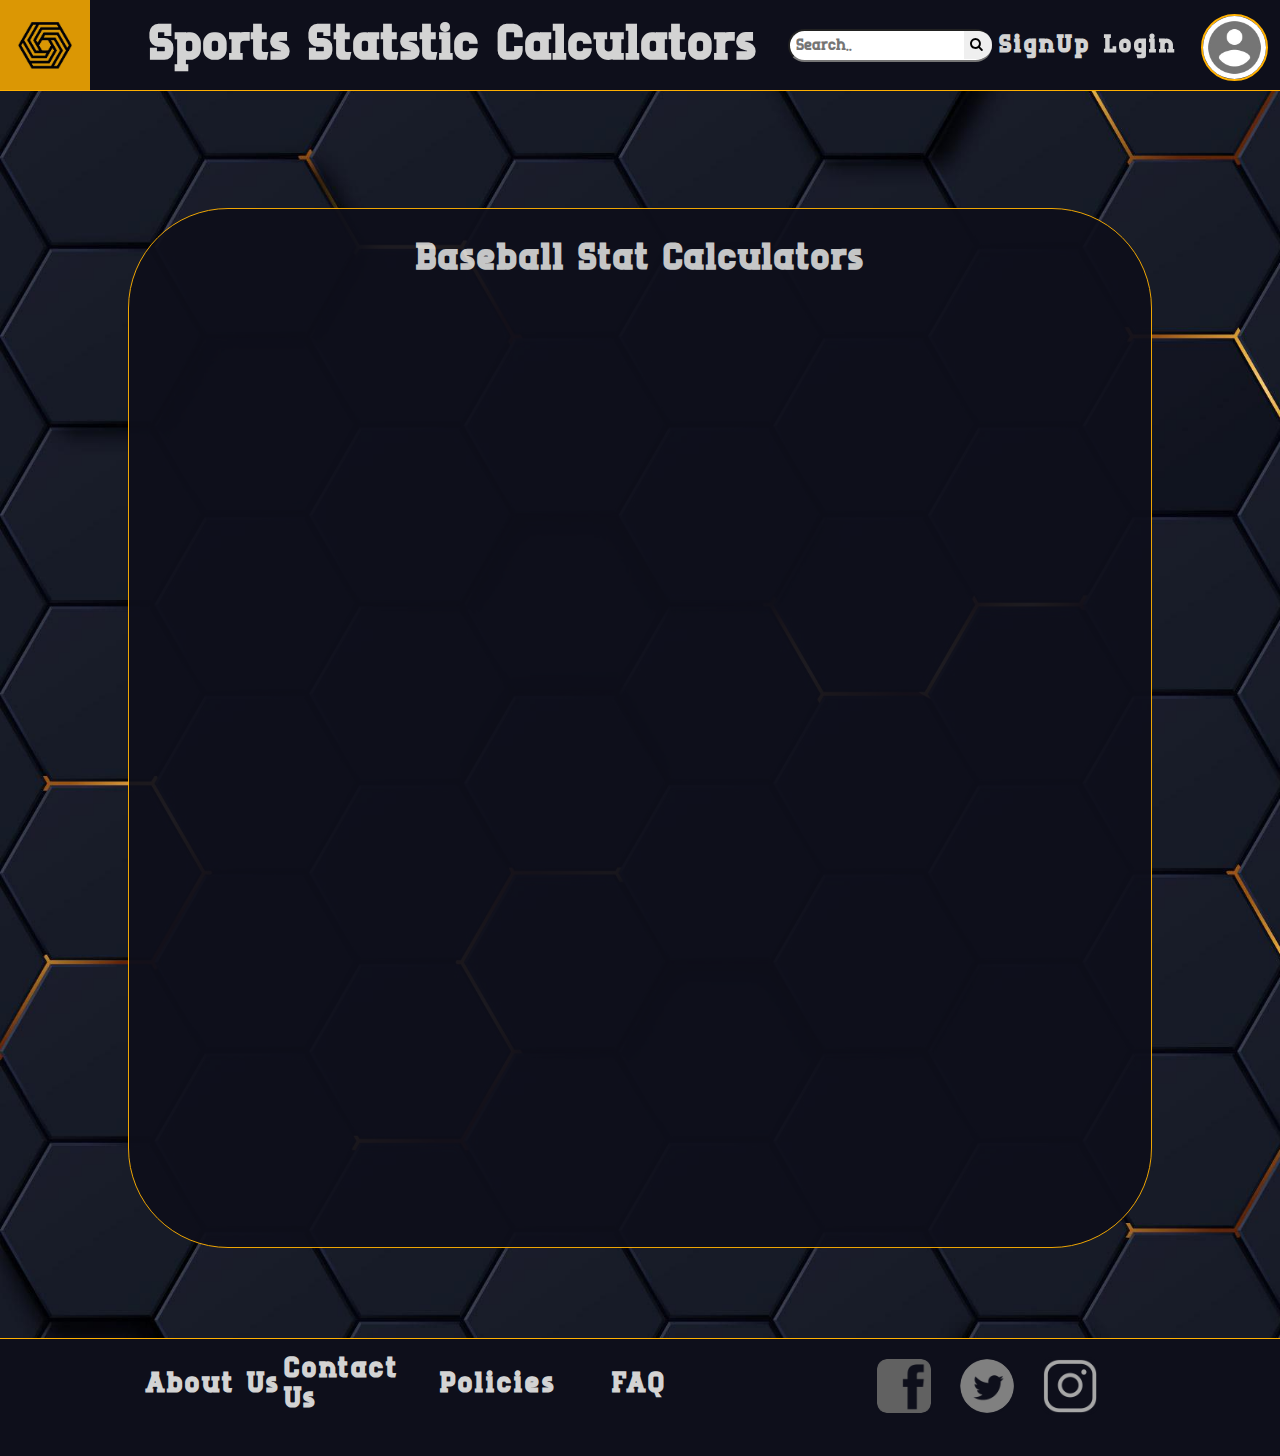
==== baseball_calc.html @ fd375e11 "Added javascript and calulator page" ====
<!DOCTYPE html>
<html lang="en">
	<head>
		<!--Andrew Egle - 5/21/2021-->
		<title>Sport Stats Claculators | Calculate your stats here</title>
		<link rel="shortcut icon" href="images/logo.jpg">
		<meta charset="UTF-8">
        <meta name="description" content="Sports calculators to help you get all the stats you need">
        <meta name="keywords" content="Sports, Claculators, Stats, Hockey, Baseball, Football, Basketball, Soccer, Golf">
        <meta name="author" content="Andrew Egle">
        <meta name="viewport" content="width=device-width, initial-scale=1.0">
		<!-- External CSS link can go here-->
		<link href="css/style.css" rel="stylesheet" type="text/css">
		
		<!--Resourcing Google Font-->
		<link href="https://fonts.googleapis.com/css?family=Montserrat&display=swap" rel="stylesheet">
        <link rel="stylesheet" href="https://cdnjs.cloudflare.com/ajax/libs/font-awesome/4.7.0/css/font-awesome.min.css">
        <!--Internal CSS Styling below-->
		<style>

        </style>
		
	</head>
    <body>
        <!-- Container for the whole web page -->
        <div id="grid_container">
            <!-- Header begins here -->
            <header id="grid_header">
                <div id="logo_container">
                    <a href="./index.html">
                        <img id="logo_home" src="images/logo.jpg" alt="main logo">
                    </a>
                </div>
                <a id="title" class="header_link" href="./index.html">
                    <h1>Sports Statstic Calculators</h1>
                </a>
                <a id="sign_up" class="header_link" href="">
                    <h4>SignUp</h4>
                </a>
                <form class="search_form">
                    <input id="search_bar" type="text" placeholder="Search..">
                    <button id="submit_bttn" type="submit"><i class="fa fa-search"></i></button>
                </form>
                <a id="login" class="header_link" href="">
                    <h4>Login</h4>
                </a>
                <a id="account" href="">
                    <img id="account_img" src="images/user_account.jpg" alt="account image main">
                </a>
                <div id="hamburger_container">
                    <a id="hamburger_icon" href="javascript:void(0);" onclick="myFunction()">
                        <i class="fa fa-bars"></i>
                    </a>
                </div>  
            </header>
            <!-- Main body begins here -->
            <main id='main_container_calc'>
                <div id="calc_container">
                    <div id="inside_calc_top">
                        <h2 id="main_con_title">Baseball Stat Calculators</h2>
                    </div>
                    <div id="inside_calc_left">
                    </div>
                    <div id="inside_calc_right">
                    </div>
                </div>
            </main>
            <!-- Footer begins here -->
            <footer id="footer_container">
                <a id="about_us" class="header_link" href="">
                    <h3>About Us</h3>
                </a>
                <a id="contact_us" class="header_link" href="">
                    <h3>Contact Us</h3>
                </a>
                <a id="policies" class="header_link" href="">
                    <h3>Policies</h3>
                </a>
                <a id="faq" class="header_link" href="">
                    <h3>FAQ</h3>
                </a>
                <div id="icon_container">
                    <a class="icon_logos" href="">
                        <img id="facebook_img" class="logos" src="images/facebook_icon.png" alt="facebook icon">
                    </a>
                    <a class="icon_logos" href="">
                        <img id="twitter_img" class="logos" src="images/twitter_icon.png" alt="twitter icon">
                    </a>
                    <a class="icon_logos" href="">
                        <img id="insta_img" class="logos" src="images/instagram_icon.png" alt="instagram icon">
                    </a>
                </div>
                <div id="mobile_login_signup">
                    <h3>SignUp or Login</h3>
                </div>
                <div id="mobile_account">
                    <img id="account_img2" src="images/user_account.jpg" alt="account image mobile">
                </div>

            </footer>
        </div>
        <script src="js/calculator.js"></script>
    </body>
</html>
---- css/style.css ----
@font-face {
    font-family: 'runboy';
    src:  url('../fonts/Runboy.woff2') format('woff2'),
    url('../fonts/Runboy.woff') format('woff');
}

*{
    font-family: "runboy";
    text-decoration: none;
   
}

body{
    margin: auto;
    background-image: url("../images/Hex_background.jpg");
    background-size: cover;
}

/* Web page grid container*/
#grid_container{
    display: grid;
    grid-template: 1fr 5fr 1fr / 1fr 8fr 1fr;
    grid-template-areas: 
        'header header header '
        '... main ...'
        'footer footer footer';
}

header{
    grid-area: header;
    position: fixed; 
    border-bottom: 1px solid #FFB001;
    height: 10vh;
    background-color: #0E0F1B;
    z-index: 1;
}


footer{
    grid-area: footer;
    border-top: 1px solid #FFB001;
    height: 13vh;
    background-color: #0E0F1B;
    margin-top: 10vh;
}

/* main body grid container */
#main_container{
    grid-area: main;
    border: 1px solid #FFB001;
    display: grid;
    grid-template: auto auto auto / auto auto auto;
    border-radius: 100px;
    background-color: #0E0F1B;
    opacity: 93%;
    justify-content: space-evenly;
    align-content: space-evenly;
}

h2, h3{
    color: lightgray;
}

h2:hover{
    color: #FFB001;
}

.tags{
    text-align: center;
    letter-spacing: 0.4rem;
}

.sports_container{
    height: 60%;
    width: 55%;
    justify-self: center;
    align-self: auto;
}
.sports_icons{
    border: 1px solid #FFB001;
    border-radius: 60px;
    height: 100%;
    width: 100%;
}

.sports_icons:hover{
    border-width: 2px;
    opacity: 35%;
}

#baseball{
    grid-area: baseball;
    
}

#basketball{
    grid-area: basketball;
}

#football{
    grid-area: football;
}

#golf{
    grid-area: golf;
}

#gymnastics{
    grid-area: gym;
}

#hockey{
    grid-area: hockey;
}

#lacrosse{
    grid-area: lacrosse;
}

#soccer{
    grid-area: soccer;
}

#volleyball{
    grid-area: volleyball;
}

/* Grid inside header*/
#grid_header{
    display: grid;
    align-content: center;
    justify-content: center;
    grid-template: 10vh / 1fr 7fr 1fr 1fr 1fr 10vh;
    grid-template-areas: 
        'logo title search signup login account';
}

/* Items within the header */
#logo_container{
    grid-area: logo;
    width: 10vh;
}

#logo_home{
    height: 100%;
    align-self: center;
    justify-self: center;
}
#logo_home:hover{ opacity: 85%;}

#title{
    grid-area: title;
    color: lightgray;
    font-size: 3vh;
    letter-spacing: 2px;
    text-decoration: none;
    padding-left: 2%;
    align-self: center;
    justify-self: center;
}
#title:hover{ color: #FFB001;}

.search_form{
    grid-area: search;
    align-self: center;
    display: grid;
    justify-items: start;
    align-items:initial;
}

.search_form > * {
    grid-column-start: 1;
    grid-row-start: 1;
    justify-self: center;
}

#search_bar{
    align-self: center;
    justify-self: right;
    border-radius: 2vh;
    font-size: 2vh;
    padding-left: 3%;
    height: 3vh;
    width: 15vw;
}

#submit_bttn{
    cursor: pointer;
    justify-self: right;
    align-self: center;
    border-top-right-radius: 20px;
    border-bottom-right-radius: 20px;
    height: 3.2vh;
    padding-left: 3%;
    padding-right: 5%;
    border-width: 0;
}

#sign_up{
    grid-area: signup;
    /*border: 2px solid #FFB001;*/
    color: lightgray;
    text-decoration: none;
    font-size: 3vh;
    letter-spacing: 3px;
    align-self: center;
    justify-self: right;
}
#sign_up:hover{ color: #FFB001;}

#login{
    grid-area: login;
    /*border: 2px solid #FFB001;*/
    color: lightgray;
    text-decoration: none;
    font-size: 3vh;
    letter-spacing: 3px;
    align-self: center;
    justify-self: center;
}
#login:hover{ color: #FFB001;}

#account{
    grid-area: account;
    height: 7vh;
    border-radius: 100%;
    align-self: center;
    justify-self: center;
}
#account:hover{ opacity: 85%;}

#account_img{
    height: 100%;
    border-radius: 100%;
    border: 2px solid #FFB001;
}

#account_img2{
    height: 100%;
    border-radius: 100%;
    border: 2px solid #FFB001;
}

#hamburger_container{
    display: none;
}

/* footer containter starts here */
#footer_container{
    display: grid;
    grid-template: 10vh / 1fr 1fr 1fr 1fr 1fr 1fr 3fr;
    grid-template-areas: 
        '. about contact policies faq . icons';
    justify-content: center;
}

/* Items wthin footer container */
#about_us{
    grid-area: about;
    color: lightgray;
    text-decoration: none;
    font-size: 3vh;
    letter-spacing: 3px;
    align-self: center;
    justify-self: center;
}
#about_us:hover{ color: #FFB001;}

#contact_us{
    grid-area: contact;
    color: lightgray;
    text-decoration: none;
    font-size: 3vh;
    letter-spacing: 3px;
    align-self: center;
    justify-self: center;
}
#contact_us:hover{ color: #FFB001;}

#policies{
    grid-area: policies;
    color: lightgray;
    text-decoration: none;
    font-size: 3vh;
    letter-spacing: 3px;
    align-self: center;
    justify-self: center;
}
#policies:hover{ color: #FFB001;}

#faq{
    grid-area: faq;
    color: lightgray;
    text-decoration: none;
    font-size: 3vh;
    letter-spacing: 3px;
    align-self: center;
    justify-self: center;
}
#faq:hover{ color: #FFB001;}

#icon_container{
    grid-area: icons;
    height: 6vh;
    align-self: center;
    justify-content: space-evenly;
}

.logos{
    height: 100%;
    float: none;
    align-self: center;
    margin-left: 5%;
    border: 2px solid #0E0F1B;
}

.logos:hover{
    opacity: 90%;
    border: 2px solid #FFB001;
}

#facebook_img{
    border-radius: 20%;
}

#twitter_img{
    border-radius: 100%;
}

#insta_img{
    border-radius: 20%;
}

.icon_logos{
    text-decoration: none;
    justify-self: center;
}

#mobile_login_signup{
    display: none;
}

#mobile_account{
    display: none;
}

#main_container_calc{
    grid-area: main;
    border: 1px solid #FFB001;
    border-radius: 100px;
    background-color: #0E0F1B;
    opacity: 93%;
}

#calc_container{
    padding-top: 3vh;
    grid-template: 5vh 15vh / 1fr 1fr;
    display: grid;
    grid-template-areas: 'topcalc topcalc'
                         'leftcalc rightcalc';
    justify-content: space-evenly;
    align-content: center;
}

#inside_calc_top{
    display: block;
    width: 100vh;
    grid-area: topcalc;
    font-size: 3vh;
    letter-spacing: 2px;
    align-self: center;
    justify-self: center;
}

#inside_calc_top h2{
    text-align: center;
    text-justify: center;
}

#inside_calc_left{
    grid-area: leftcalc;
    text-align: left;
    padding-left: 4%;
    padding-top: 8%;
}

#inside_calc_right{
    grid-area: rightcalc;
    text-align: left;
    padding-left: 4%;
    padding-top: 8%;
    
}

@media screen and (max-width: 1024px) {

    #main_container{
        grid-template: auto auto auto auto auto / auto auto;
        padding-bottom: 5%;
        justify-content:space-around;
    }
    
    #grid_container{
        display: grid;
        grid-template: 1fr 5fr 1fr / 1fr 8fr 1fr;
        grid-template-areas: 
            'header header header '
            '... main ...'
            'footer footer footer';
    }

    #main_container{
        padding-top: 5vh;
    }

    #title{
        font-size: 1.4vh;
    }

    .tags{
        text-align: center;
        letter-spacing: 0.2rem;
        font-size: 2vh;
    }
    
    footer{
        height: 13vh;
        background-color: #0E0F1B;
    }
    
    #grid_header{
        width: 100%;
        grid-template: 10vh / 10vh 4fr 1fr 1fr 1fr 1fr;
        grid-template-areas: 'logo title search signup login account';
        justify-content: center;
    }

    #search_bar{
        font-size: 2vh;
        height: 2vh;
        width: 15vw;
        margin-right: 2%;
    }
    
    #submit_bttn{
        height: 2.2vh;
        padding-left: 3%;
        padding-right: 5%;
    }

    #sign_up{
        margin-left: 10%;
        font-size: 2vh;
    }

    #login{
        font-size: 2vh;
    }

    #hamburger_container{
        display: none;
    }

    #footer_container{
        grid-template: 10vh / 1fr 2fr 2fr 2fr 1fr 1fr 3fr 1fr;
        grid-template-areas: 
            '. about contact policies faq . icons';
        justify-content: center;
    }

    footer{
        align-self: flex-end;
        height: 10vh;
        margin-top: none;
    }
    
    #about_us{
        font-size: 2vh;
    }
    #contact_us{
        font-size: 2vh;
    }

    #policies{
        font-size: 2vh;
    }
    
    #faq{
        font-size: 2vh;
    }

    #icon_container{
        height: 4vh;
    }

    @media screen and (max-width: 650px) {

        #grid_container{
            display: grid;
            grid-template: 15vh 10fr 2fr / 1fr 8fr 1fr;
            grid-template-areas: 
                'header header header '
                '... main ...'
                'footer footer footer';
        }

        #main_container{
            grid-template: auto auto auto auto auto / auto auto;
            justify-content:space-evenly;
        }
        
        #title{
            font-size: 1vh;
            justify-self: left;
        }
        
        header{
            height: 8vh;
        }
        
        footer{
            height: 8vh;
        }
    
        #grid_header{
            width: 100%;
            grid-template: 4vh 4vh / 8vh 5fr 5fr 1fr 1fr;
            grid-template-areas: 
                'logo title title hamburger'
                'logo search . hamburger';
            justify-content: center;
        }

        #logo_container{
            grid-area: logo;
            height: 8vh;
        }

        #hamburger_container{
            display: block;
            grid-area: hamburger;
            justify-self: center;
            align-self: center;
            height: 3vh;
        }

        #hamburger_icon{
            color: #FFB001;
        }
    
        #search_bar{
            font-size: 2vh;
            height: 2vh;
            width: 30vw;
            margin-left: 2%;
        }
        
        #submit_bttn{
            height: 2.2vh;
            padding-left: 3%;
            padding-right: 5%;
        }
    
        #sign_up{
            display: none;
        }
    
        #login{
            display: none;
        }

        #account{
            display: none;
        }
        
        #about_us{
            display: none;
        }
        #contact_us{
            display: none;
        }
    
        #policies{
            display: none;
        }
        
        #faq{
            display: none;
        }

        .icon_logos{
            display: none;
        }

        .tags{
            text-align: center;
            letter-spacing: 0.3vh;
            font-size: 2vh;
        }

        #icon_container{
            display: none;
        }

        .sports_container{
            padding-bottom: 8vh;
            height: 10vh;
            width: 14vh;
            justify-self: center;
            align-self: auto;
        }
        
        #footer_container{
            display: grid;
            grid-template: 8vh / 3fr 1fr;
            grid-template-areas: 'login2  account2';
        }


        #mobile_login_signup{
            display: block;
            color: lightgray;
            letter-spacing: 0.2rem;
            height: 100%;
            grid-area: login2;
            justify-self: center;
        }

        #mobile_account{
            grid-area: account2;
            display: block;
            height: 6vh;
            align-self: center;
        }
    }
}
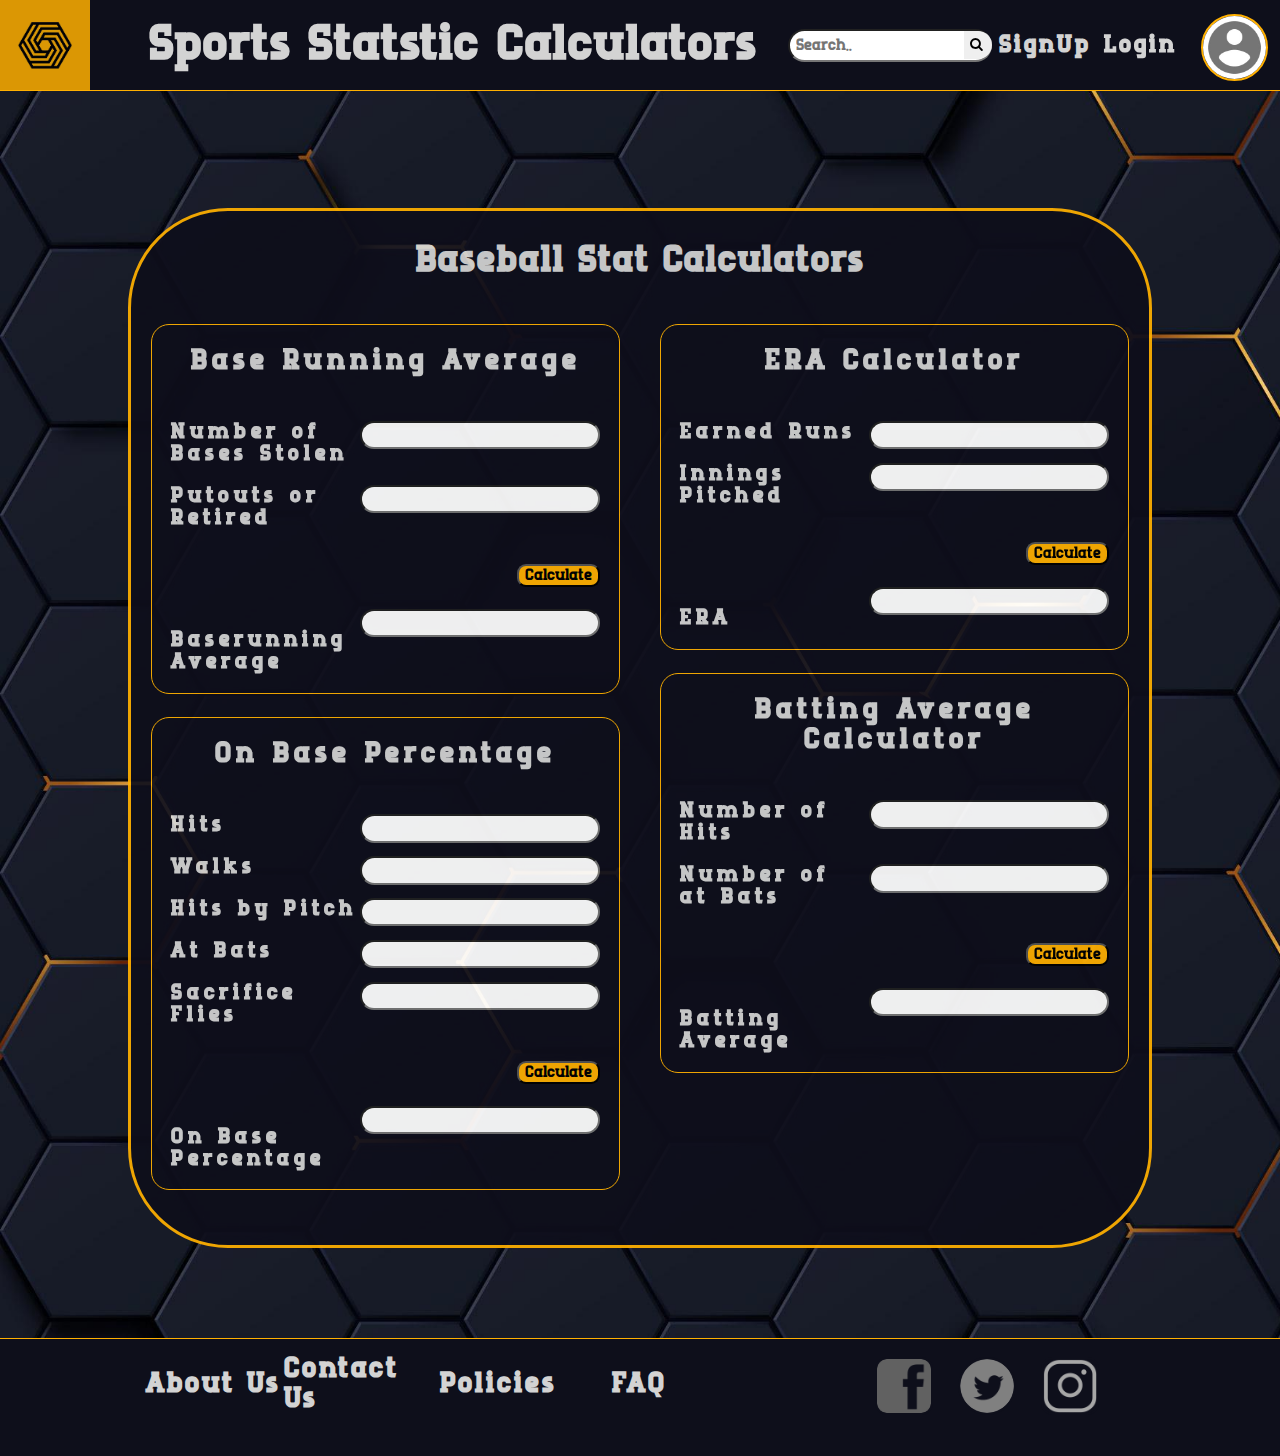
==== commit d6528376: "Addes javscript fuctions and working calculators" ====
--- a/baseball_calc.html
+++ b/baseball_calc.html
@@ -59,9 +59,63 @@
                     <div id="inside_calc_top">
                         <h2 id="main_con_title">Baseball Stat Calculators</h2>
                     </div>
-                    <div id="inside_calc_left">
+                    <div id="inside_calc_left" class="calc_con">
+                        <div id="baserunning_avg" class="calcs">
+                            <h1>Base Running Average</h1>
+                            <input class="text_box" type="text" id="num_bases">
+                            <h2 class="input_q">Number of Bases Stolen</h2>
+                            <input class="text_box" type="text" id="pout_ret">
+                            <h2 class="input_q">Putouts or Retired</h2>
+                            <br>
+                            <input id="submit_BRA" class="submit_btn" type="submit" value="Calculate" onclick="calc_BRA()">
+                            <br><br><br>
+                            <input class="text_box" type="text" id="br_avg" readonly>
+                            <h2 class="input_q">Baserunning Average</h2>  
+                        </div>
+                        <div id="on_base_pct" class="calcs">
+                            <h1>On Base Percentage</h1>
+                            <input class="text_box" type="text" id="hits">
+                            <h2 class="input_q">Hits</h2>
+                            <input class="text_box" type="text" id="walks">
+                            <h2 class="input_q">Walks</h2>
+                            <input class="text_box" type="text" id="hbp">
+                            <h2 class="input_q">Hits by Pitch</h2>
+                            <input class="text_box" type="text" id="atbats">
+                            <h2 class="input_q">At Bats</h2>
+                            <input class="text_box" type="text" id="sf">
+                            <h2 class="input_q">Sacrifice Flies</h2>
+                            <br>
+                            <input id="submit_OBP" class="submit_btn" type="submit" value="Calculate" onclick="calc_OBP()">
+                            <br><br><br>
+                            <input class="text_box" type="text" id="obp" readonly>
+                            <h2 class="input_q">On Base Percentage</h2>
+                        </div>
                     </div>
-                    <div id="inside_calc_right">
+                    <div id="inside_calc_right" class="calc_con">
+                        <div id="era_calc" class="calcs">
+                            <h1>ERA Calculator</h1>
+                            <input class="text_box" type="text" id="earned_runs">
+                            <h2 class="input_q">Earned Runs</h2>
+                            <input class="text_box" type="text" id="in_pitch">
+                            <h2 class="input_q">Innings Pitched</h2>
+                            <br>
+                            <input id="submit_ERA" class="submit_btn" type="submit" value="Calculate" onclick="calc_ERA()">
+                            <br><br><br>
+                            <input class="text_box" type="text" id="era" readonly>
+                            <h2 class="input_q">ERA</h2>
+                        </div>
+                        <div id="bat_avg" class="calcs">
+                            <h1>Batting Average Calculator</h1>
+                            <input class="text_box" type="text" id="num_hits">
+                            <h2 class="input_q">Number of Hits</h2>
+                            <input class="text_box" type="text" id="num_bats">
+                            <h2 class="input_q">Number of at Bats</h2>
+                            <br>
+                            <input id="submit_BRA" class="submit_btn" type="submit" value="Calculate" onclick="calc_BA()">
+                            <br><br><br>
+                            <input class="text_box" type="text" id="ba" readonly>
+                            <h2 class="input_q">Batting Average</h2>
+                        </div>
                     </div>
                 </div>
             </main>
@@ -99,6 +153,6 @@
 
             </footer>
         </div>
-        <script src="js/calculator.js"></script>
+        <script type="text/javascript" src="js/baseball_functs.js"></script>
     </body>
 </html>--- a/css/style.css
+++ b/css/style.css
@@ -57,12 +57,8 @@
     align-content: space-evenly;
 }
 
-h2, h3{
-    color: lightgray;
-}
-
-h2:hover{
-    color: #FFB001;
+h1, h2, h3{
+    color: lightgray;
 }
 
 .tags{
@@ -70,6 +66,9 @@
     letter-spacing: 0.4rem;
 }
 
+.tags:hover{
+    color: #FFB001;
+}
 .sports_container{
     height: 60%;
     width: 55%;
@@ -346,7 +345,7 @@
 
 #main_container_calc{
     grid-area: main;
-    border: 1px solid #FFB001;
+    border: 3px solid #FFB001;
     border-radius: 100px;
     background-color: #0E0F1B;
     opacity: 93%;
@@ -379,17 +378,51 @@
 
 #inside_calc_left{
     grid-area: leftcalc;
+}
+
+#inside_calc_right{
+    grid-area: rightcalc;
+}
+
+.calc_con{
     text-align: left;
     padding-left: 4%;
+    padding-right: 4%;
     padding-top: 8%;
 }
 
-#inside_calc_right{
-    grid-area: rightcalc;
-    text-align: left;
+.calcs{
+    border: 1px solid #FFB001;
+    border-radius: 2vh;
+    letter-spacing: 5px;
+    margin-bottom: 5%;
+}
+
+.calcs h1{
+    text-align: center;
+    padding-bottom: 5%;
+}
+
+.input_q{
     padding-left: 4%;
-    padding-top: 8%;
-    
+}
+
+.text_box{
+    float: right;
+    width: 25vh;
+    height: 2.5vh;
+    font-size: 2vh;
+    border-radius: 2vh;
+    margin-right: 4%;
+    padding-left: 2%;
+}
+
+.submit_btn{
+    font-size: 2vh;
+    background-color: #FFB001;
+    border-radius: 1vh;
+    float: right;
+    margin-right: 4%;
 }
 
 @media screen and (max-width: 1024px) {
